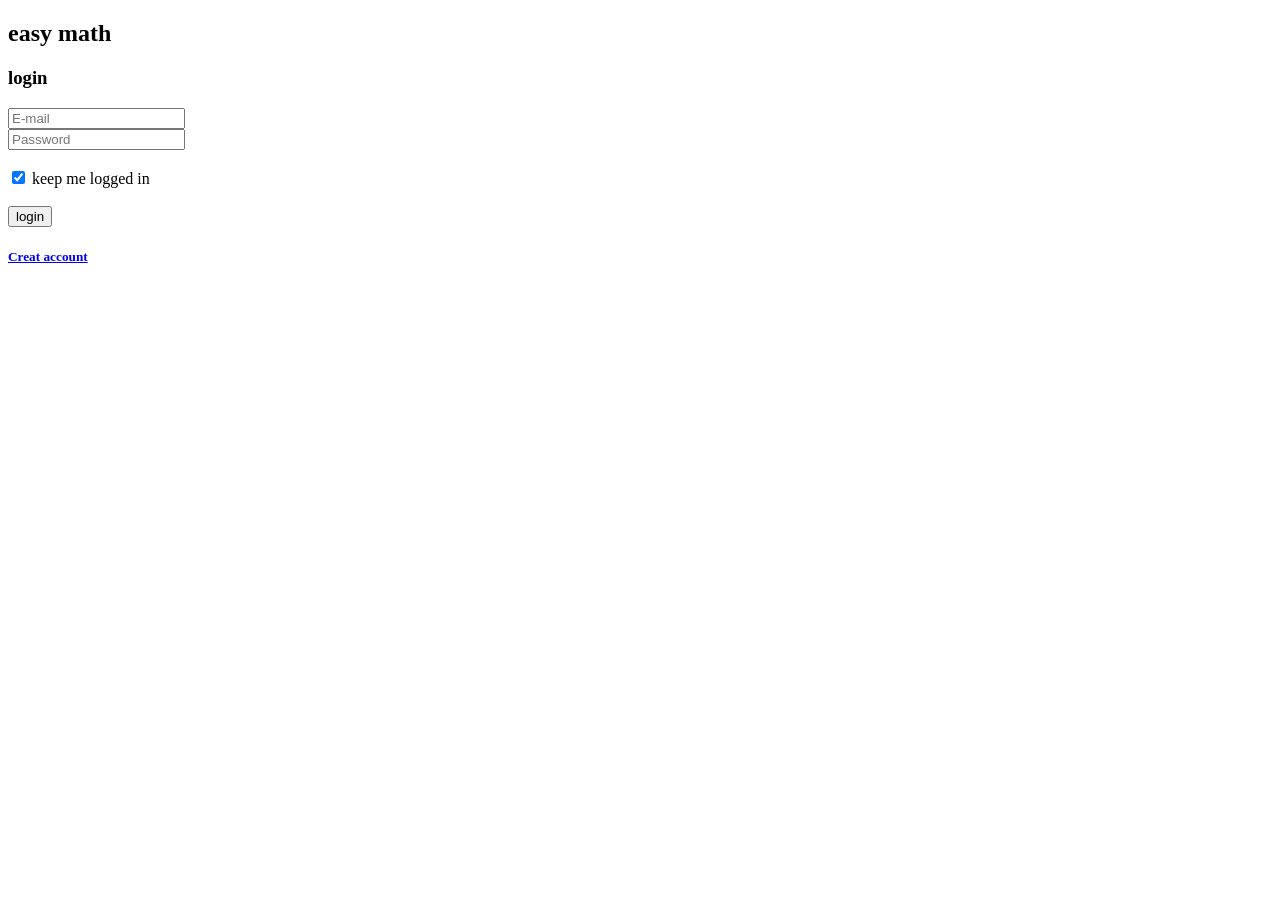
==== index.html @ ec2f64d9 "Add files via upload" ====
<!DOCTYPE html>
<html lang="en">
<head>
    <meta charset="UTF-8">
    <meta name="viewport" content="width=device-width, initial-scale=1.0">
    <title>Document</title>
    <link rel="stylesheet" href="css/style.css">
     <link rel="stylesheet" href="cdnjs.cloudflare.com/ajax/libs/font-awesome/6.5.0/css/all.min.css">
     <link rel="stylesheet" href="https:">
</head>
<body>
    


    
    <h2>easy math</h2>
    
    <div id="bng" onmouseenter="entrada()" onmouseleave="saida()">
        <h3>login</h3>
        <form action="" method="post">
            <div class="input-box">
                <i class="fa solid fa-envelope"></i>
                <input type="email" placeholder="E-mail" id="ima" required>
                <label for="ima" accesskey="A"></label>
                


            </div>
            <div class="input-box">
                <i class="fa solid fa-lock"></i>
                <input type="password" class="pass" placeholder="Password" id="senha" required><br><br>
                <label for="senha" accesskey="B"></label>
                <span id="toggleSenha1"></span>

            </div>
            <div class="options">
            <input type="checkbox" id="check" checked>
            <label for="check" accesskey="C">keep me logged in</label><br><br>
            </div>

            
                <button type="submit" onclick="login()" id="btn">login</button>
                <label for="btn" accesskey="D"></label>
            

        </form>
        <h5><a href="home.html">Creat account</a></h5>

    </div>
    
    
    

    <script src="script/script.js">
        

    </script>
    
</body>
</html>
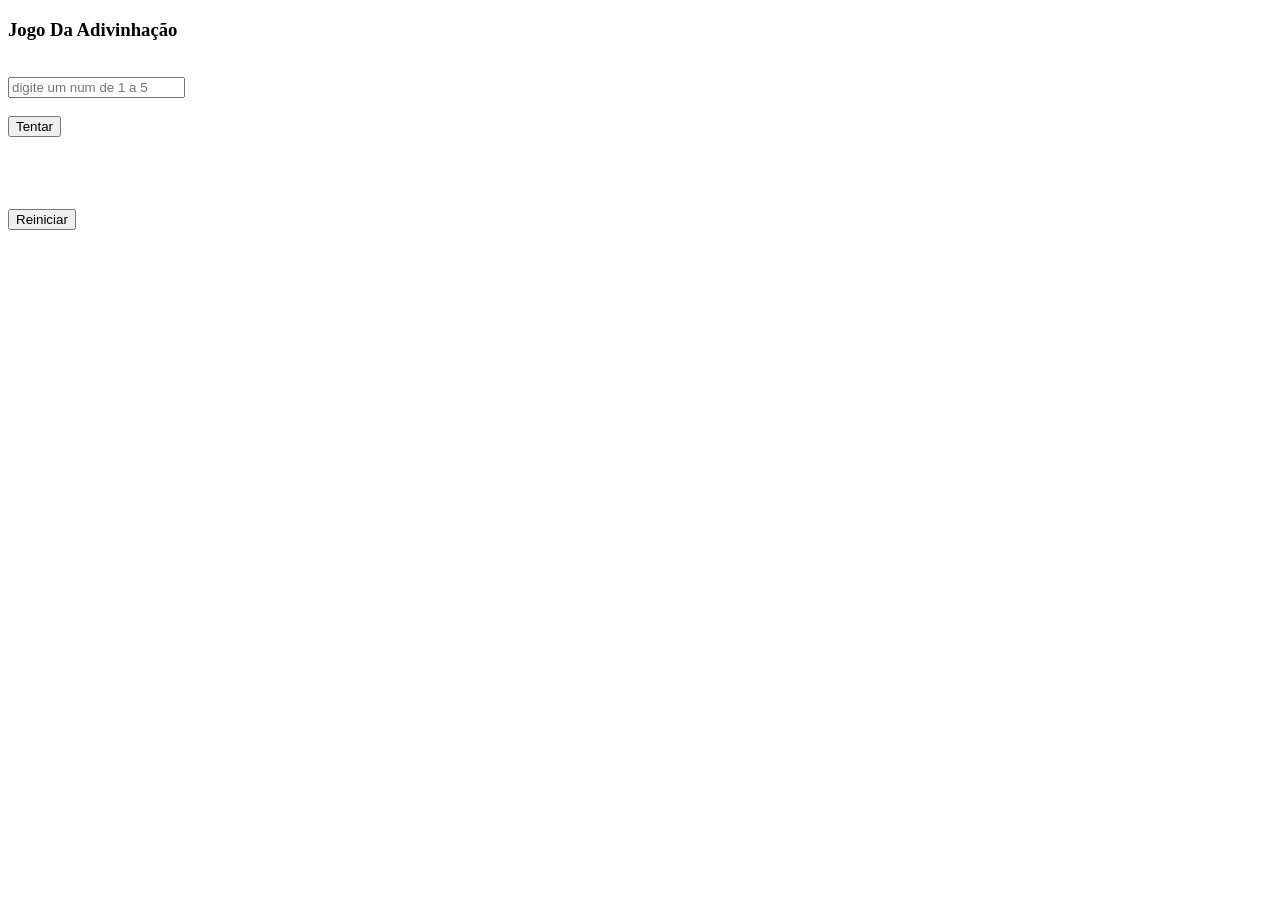
==== commit d85c57a1: "Rename jogo1.html to index.html" ====
--- a/index.html
+++ b/index.html
@@ -1,60 +1,23 @@
-<!DOCTYPE html>
-<html lang="en">
-<head>
-    <meta charset="UTF-8">
-    <meta name="viewport" content="width=device-width, initial-scale=1.0">
-    <title>Document</title>
-    <link rel="stylesheet" href="css/style.css">
-     <link rel="stylesheet" href="cdnjs.cloudflare.com/ajax/libs/font-awesome/6.5.0/css/all.min.css">
-     <link rel="stylesheet" href="https:">
-</head>
-<body>
-    
-
-
-    
-    <h2>easy math</h2>
-    
-    <div id="bng" onmouseenter="entrada()" onmouseleave="saida()">
-        <h3>login</h3>
-        <form action="" method="post">
-            <div class="input-box">
-                <i class="fa solid fa-envelope"></i>
-                <input type="email" placeholder="E-mail" id="ima" required>
-                <label for="ima" accesskey="A"></label>
-                
-
-
-            </div>
-            <div class="input-box">
-                <i class="fa solid fa-lock"></i>
-                <input type="password" class="pass" placeholder="Password" id="senha" required><br><br>
-                <label for="senha" accesskey="B"></label>
-                <span id="toggleSenha1"></span>
-
-            </div>
-            <div class="options">
-            <input type="checkbox" id="check" checked>
-            <label for="check" accesskey="C">keep me logged in</label><br><br>
-            </div>
-
-            
-                <button type="submit" onclick="login()" id="btn">login</button>
-                <label for="btn" accesskey="D"></label>
-            
-
-        </form>
-        <h5><a href="home.html">Creat account</a></h5>
-
-    </div>
-    
-    
-    
-
-    <script src="script/script.js">
-        
-
-    </script>
-    
-</body>
-</html>+<!DOCTYPE html>
+
+<html>
+<head>
+		<meta http-equiv="CONTENT-TYPE" content="text/html; charset=UTF-8">
+		<title>jogoDaAdivinhacao</title>
+		<link rel="stylesheet" href="cssDoJogo.css">
+</head>
+<body>
+		<h3>Jogo Da Adivinhação</h3><br>
+		<input type="number" id="num" placeholder="digite um num de 1 a 5"><br><br>
+		<button id="but" onclick="clicar()">Tentar</button><br><br><br>
+		<div id="res">
+				
+		</div><br><br>
+		<button onclick="reiniciar()" id="reset">Reiniciar</button>
+		
+		
+		<script src="jsDoJogo.js">
+		</script>
+		
+</body>
+</html>
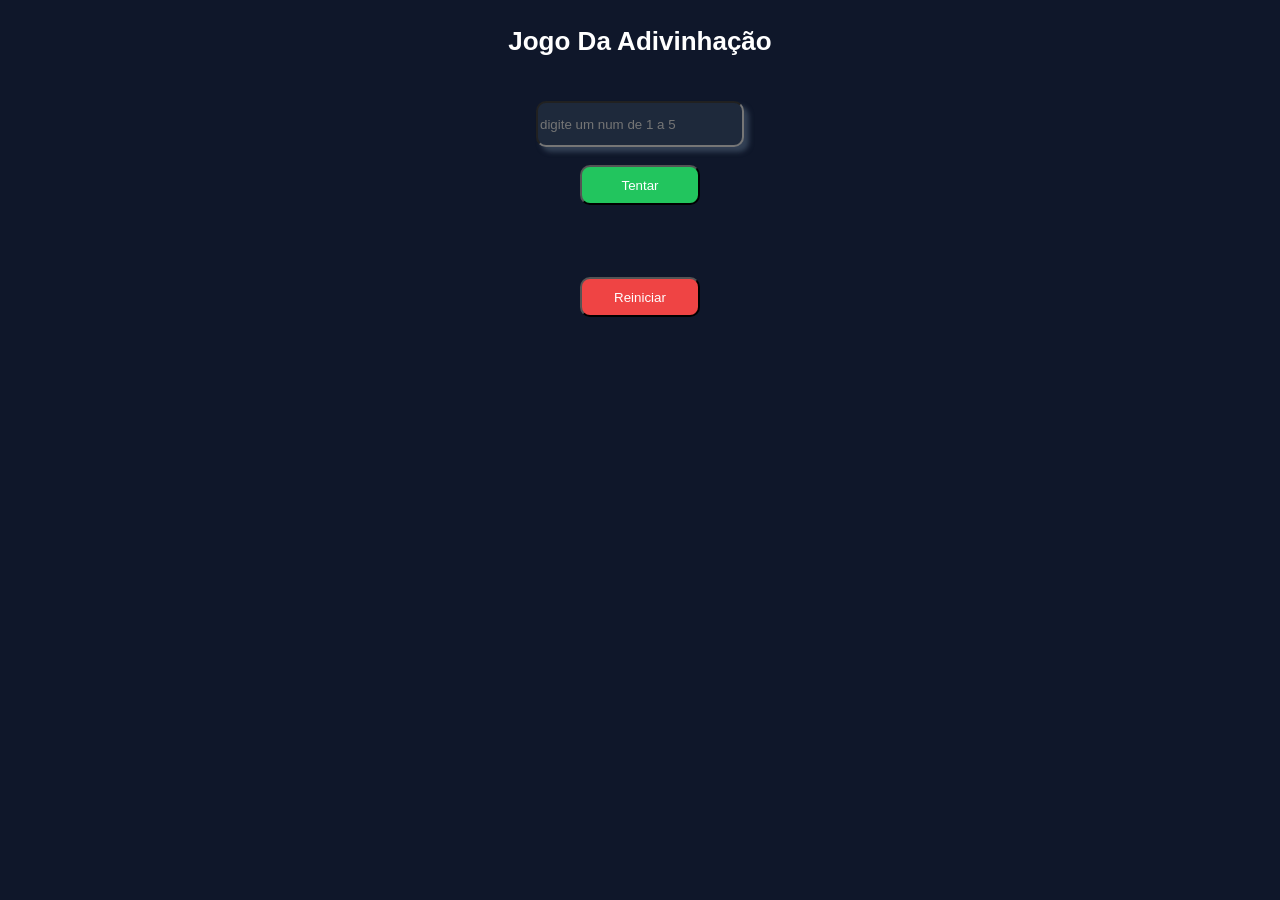
==== commit 49b2aa4c: "Update index.html" ====
--- a/index.html
+++ b/index.html
@@ -4,7 +4,42 @@
 <head>
 		<meta http-equiv="CONTENT-TYPE" content="text/html; charset=UTF-8">
 		<title>jogoDaAdivinhacao</title>
-		<link rel="stylesheet" href="cssDoJogo.css">
+		<style>
+			body{
+  background: #0f172a;
+  text-align: center;
+  font-family:Arial, sans-serif;
+}
+h3{
+  color:#ffffff;
+  font-size: 26px;
+}
+#num{
+  background: #1e293b;
+  color:#ffffff;
+  width:200px;
+  height: 40px;
+  box-shadow: 5px 5px 5px #334155;
+  border-radius: 10px;
+}
+#but{
+  background: #22c55e;
+  color:#ffffff;
+  width:120px;
+  height: 40px;
+  border-radius: 10px;
+}
+#res{
+  color:#ffffff;
+}
+#reset{
+  background: #ef4444;
+  color:#ffffff;
+  width:120px;
+  height: 40px;
+  border-radius:10px;
+}
+		</style>
 </head>
 <body>
 		<h3>Jogo Da Adivinhação</h3><br>
@@ -16,7 +51,36 @@
 		<button onclick="reiniciar()" id="reset">Reiniciar</button>
 		
 		
-		<script src="jsDoJogo.js">
+		<script >
+			let segredo = Math.floor(Math.random() * 5) + 1;
+function clicar(){
+    let res=document.getElementById("res")
+    
+    let tentativa=parseInt(document.getElementById("num").value);
+    
+    if(tentativa==segredo){
+        res.innerHTML="Certa resposta!"
+        res.style.color="green"
+    }else{
+        
+        if(tentativa<segredo){
+            res.innerHTML=" Resposta errada <br> tente um número maior!"
+        }else{
+            res.innerHTML=" Resposta errada <br> tente um número menor!"
+        }
+        res.style.color="red"
+    }
+    
+    
+}
+
+function reiniciar(){
+    let segredo = Math.floor(Math.random() * 5) + 1;
+    document.getElementById("num").value="";
+    document.getElementById("res").innerHTML="";
+}
+
+
 		</script>
 		
 </body>
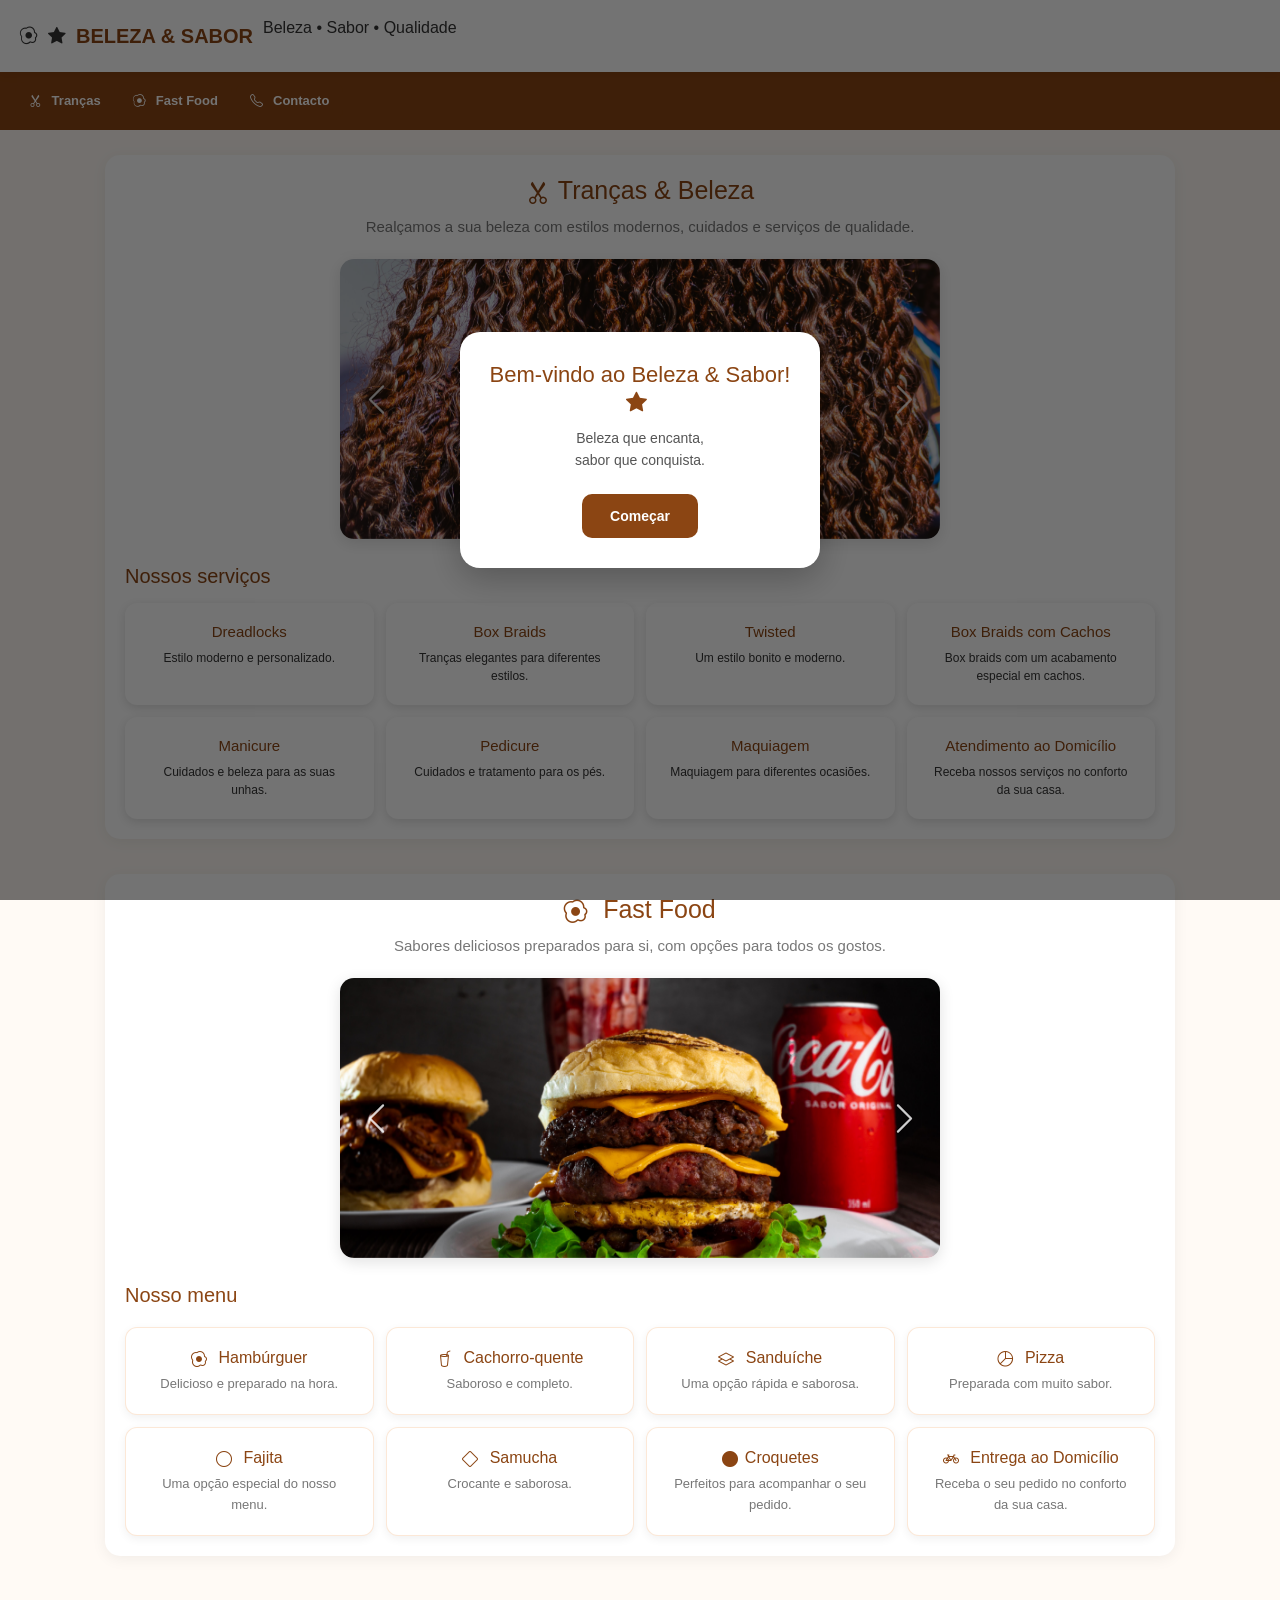
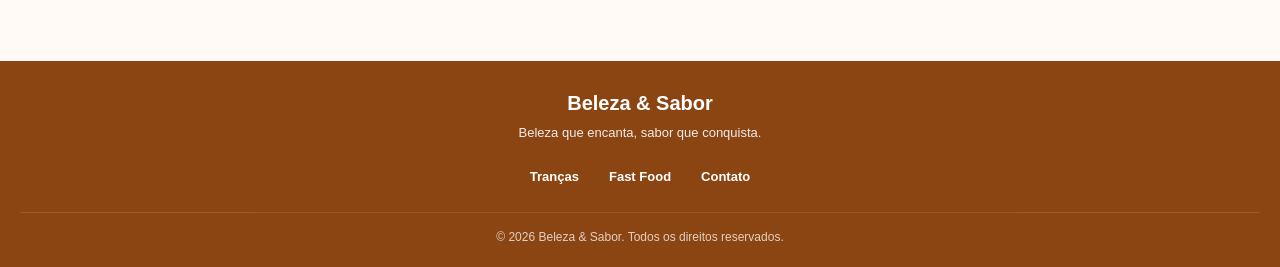
==== commit d3b9741e: "publicidade" ====
--- a/index.html
+++ b/index.html
@@ -1,87 +1,368 @@
 <!DOCTYPE html>
-
-<html>
+<html lang="pt">
+
 <head>
-		<meta http-equiv="CONTENT-TYPE" content="text/html; charset=UTF-8">
-		<title>jogoDaAdivinhacao</title>
-		<style>
-			body{
-  background: #0f172a;
-  text-align: center;
-  font-family:Arial, sans-serif;
-}
-h3{
-  color:#ffffff;
-  font-size: 26px;
-}
-#num{
-  background: #1e293b;
-  color:#ffffff;
-  width:200px;
-  height: 40px;
-  box-shadow: 5px 5px 5px #334155;
-  border-radius: 10px;
-}
-#but{
-  background: #22c55e;
-  color:#ffffff;
-  width:120px;
-  height: 40px;
-  border-radius: 10px;
-}
-#res{
-  color:#ffffff;
-}
-#reset{
-  background: #ef4444;
-  color:#ffffff;
-  width:120px;
-  height: 40px;
-  border-radius:10px;
-}
-		</style>
+    <meta charset="UTF-8">
+
+    <meta name="viewport" content="width=device-width, initial-scale=1.0">
+
+    <title>Beleza & Sabor</title>
+<link rel="stylesheet" href="dist/css1/bootstrap.min.css">
+<link rel="stylesheet" href="css/style.css">
+<link
+    rel="stylesheet"
+    href="https://cdn.jsdelivr.net/npm/bootstrap-icons@1.13.1/font/bootstrap-icons.min.css"
+>
 </head>
+
 <body>
-		<h3>Jogo Da Adivinhação</h3><br>
-		<input type="number" id="num" placeholder="digite um num de 1 a 5"><br><br>
-		<button id="but" onclick="clicar()">Tentar</button><br><br><br>
-		<div id="res">
-				
-		</div><br><br>
-		<button onclick="reiniciar()" id="reset">Reiniciar</button>
-		
-		
-		<script >
-			let segredo = Math.floor(Math.random() * 5) + 1;
-function clicar(){
-    let res=document.getElementById("res")
     
-    let tentativa=parseInt(document.getElementById("num").value);
+<header>
+
+    <div class="logo">
+        <i class="bi bi-egg-fried"></i>
+        <i class="bi bi-star-fill"></i>
+
+        <h1>BELEZA & SABOR</h1>
+
+        <p>Beleza • Sabor • Qualidade</p>
+    </div>
+
+</header>
+<nav class="menu">
+
+    <button id="btn-transas">
+        <i class="bi bi-scissors"></i>
+        Tranças
     
-    if(tentativa==segredo){
-        res.innerHTML="Certa resposta!"
-        res.style.color="green"
-    }else{
-        
-        if(tentativa<segredo){
-            res.innerHTML=" Resposta errada <br> tente um número maior!"
-        }else{
-            res.innerHTML=" Resposta errada <br> tente um número menor!"
-        }
-        res.style.color="red"
-    }
-    
-    
-}
-
-function reiniciar(){
-    let segredo = Math.floor(Math.random() * 5) + 1;
-    document.getElementById("num").value="";
-    document.getElementById("res").innerHTML="";
-}
-
-
-		</script>
-		
+    </button>
+
+    <button id="btn-fast-food">
+        <i class="bi bi-egg-fried"></i>
+         Fast Food
+    </button>
+
+    <button id="btn-contato">
+        <i class="bi bi-telephone"></i>
+         Contacto
+    </button>
+
+</nav>
+<main>
+
+    <!-- ÁREA DE TRANÇAS -->
+    <section id="trancas" class="conteudo">
+
+
+        <h2> <i class="bi bi-scissors"></i>Tranças & Beleza</h2>
+
+        <p>
+            Realçamos a sua beleza com estilos modernos,
+            cuidados e serviços de qualidade.
+        </p>
+        <div id="carouselTrancas" class="carousel slide" data-bs-ride="carousel">
+
+    <div class="carousel-inner">
+
+        <div class="carousel-item active">
+            <img src="img/trancas/tranca1.jpg.jpg"
+                 class="d-block w-100"
+                 alt="Tranças">
+        </div>
+
+        <div class="carousel-item">
+            <img src="img/trancas/tranca2.jpg.jpg"
+                 class="d-block w-100"
+                 alt="Tranças">
+        </div>
+
+        <div class="carousel-item">
+            <img src="img/trancas/tranca3.jpg.jpg"
+                 class="d-block w-100"
+                 alt="Tranças">
+        </div>
+
+    </div>
+
+    <button class="carousel-control-prev"
+            type="button"
+            data-bs-target="#carouselTrancas"
+            data-bs-slide="prev">
+
+        <span class="carousel-control-prev-icon"></span>
+        <span class="visually-hidden">Anterior</span>
+
+    </button>
+
+    <button class="carousel-control-next"
+            type="button"
+            data-bs-target="#carouselTrancas"
+            data-bs-slide="next">
+
+        <span class="carousel-control-next-icon"></span>
+        <span class="visually-hidden">Próximo</span>
+
+    </button>
+
+</div>
+
+        <h3>Nossos serviços</h3>
+        <div class="servicos-grid">
+
+    <div class="card-servico">
+        <h3>Dreadlocks</h3>
+        <p>Estilo moderno e personalizado.</p>
+    </div>
+
+    <div class="card-servico">
+        <h3>Box Braids</h3>
+        <p>Tranças elegantes para diferentes estilos.</p>
+    </div>
+
+    <div class="card-servico">
+        <h3>Twisted</h3>
+        <p>Um estilo bonito e moderno.</p>
+    </div>
+
+    <div class="card-servico">
+        <h3>Box Braids com Cachos</h3>
+        <p>Box braids com um acabamento especial em cachos.</p>
+    </div>
+
+    <div class="card-servico">
+        <h3>Manicure</h3>
+        <p>Cuidados e beleza para as suas unhas.</p>
+    </div>
+
+    <div class="card-servico">
+        <h3>Pedicure</h3>
+        <p>Cuidados e tratamento para os pés.</p>
+    </div>
+
+    <div class="card-servico">
+        <h3>Maquiagem</h3>
+        <p>Maquiagem para diferentes ocasiões.</p>
+    </div>
+
+    <div class="card-servico">
+        <h3>Atendimento ao Domicílio</h3>
+        <p>Receba nossos serviços no conforto da sua casa.</p>
+    </div>
+
+</div>
+
+      
+    </section>
+
+
+    <!-- ÁREA DE FAST FOOD -->
+    <section id="fastfood" class="conteudo">
+
+        <h2><i class="bi bi-egg-fried"></i> Fast Food</h2>
+
+        <p>
+            Sabores deliciosos preparados para si,
+            com opções para todos os gostos.
+        </p>
+        <div id="carouselFastFood" class="carousel slide" data-bs-ride="carousel">
+
+    <div class="carousel-inner">
+
+        <div class="carousel-item active">
+            <img src="img/fastfood/food1.jpg.jpg"
+                 class="d-block w-100"
+                 alt="Fast Food">
+        </div>
+
+        <div class="carousel-item">
+            <img src="img/fastfood/food2.jpg.jpg"
+                 class="d-block w-100"
+                 alt="Fast Food">
+        </div>
+
+        <div class="carousel-item">
+            <img src="img/fastfood/food3.jpg.jpg"
+                 class="d-block w-100"
+                 alt="Fast Food">
+        </div>
+
+    </div>
+
+    <button class="carousel-control-prev"
+            type="button"
+            data-bs-target="#carouselFastFood"
+            data-bs-slide="prev">
+
+        <span class="carousel-control-prev-icon"></span>
+        <span class="visually-hidden">Anterior</span>
+
+    </button>
+
+    <button class="carousel-control-next"
+            type="button"
+            data-bs-target="#carouselFastFood"
+            data-bs-slide="next">
+
+        <span class="carousel-control-next-icon"></span>
+        <span class="visually-hidden">Próximo</span>
+
+    </button>
+
+</div>
+
+        <h3>Nosso menu</h3>
+        <div class="menu-fastfood">
+
+    <div class="item-fastfood">
+        <h4><i class="bi bi-egg-fried"></i> Hambúrguer</h4>
+        <p>Delicioso e preparado na hora.</p>
+    </div>
+
+    <div class="item-fastfood">
+        <h4><i class="bi bi-cup-straw"></i> Cachorro-quente</h4>
+        <p>Saboroso e completo.</p>
+    </div>
+
+    <div class="item-fastfood">
+        <h4><i class="bi bi-layers"></i> Sanduíche</h4>
+        <p>Uma opção rápida e saborosa.</p>
+    </div>
+
+    <div class="item-fastfood">
+        <h4><i class="bi bi-pie-chart"></i> Pizza</h4>
+        <p>Preparada com muito sabor.</p>
+    </div>
+
+    <div class="item-fastfood">
+        <h4><i class="bi bi-circle"></i> Fajita</h4>
+        <p>Uma opção especial do nosso menu.</p>
+    </div>
+
+    <div class="item-fastfood">
+        <h4><i class="bi bi-diamond"></i> Samucha</h4>
+        <p>Crocante e saborosa.</p>
+    </div>
+
+    <div class="item-fastfood">
+        <h4> <i class="bi bi-circle-fill"></i>Croquetes</h4>
+        <p>Perfeitos para acompanhar o seu pedido.</p>
+    </div>
+
+    <div class="item-fastfood">
+        <h4><i class="bi bi-bicycle"></i> Entrega ao Domicílio</h4>
+        <p>Receba o seu pedido no conforto da sua casa.</p>
+    </div>
+
+</div>
+
+
+    </section>
+
+</main>
+<footer>
+    <h3>Beleza &amp; Sabor</h3>
+
+    <p>
+        Beleza que encanta, sabor que conquista.
+    </p>
+
+    <div class="footer-links">
+        <a href="#trancas">Tranças</a>
+        <a href="#fastfood">Fast Food</a>
+        <a href="#contato">Contato</a>
+    </div>
+
+    <div class="footer-copy">
+        © 2026 Beleza &amp; Sabor. Todos os direitos reservados.
+    </div>
+</footer>
+<!-- ALERTA DE BOAS-VINDAS -->
+<div id="welcomeModal" class="welcome-modal">
+
+    <div class="welcome-box">
+
+        <h2>Bem-vindo ao Beleza &amp; Sabor!<i class="bi bi-star-fill"></i> </h2>
+
+        <p>
+            Beleza que encanta,<br>
+            sabor que conquista.
+        </p>
+
+        <button id="welcomeButton">
+            Começar
+        </button>
+
+    </div>
+
+</div>
+<!-- MODAL DE CONTATO -->
+
+<div id="contactModal" class="contact-modal">
+
+    <div class="contact-box">
+
+        <button id="closeContact" class="close-contact">
+            ×
+        </button>
+
+        <h2>Fale Conosco <i class="bi bi-star-fill"></i> </h2>
+
+        <p>Como podemos ajudar?</p>
+
+        <div class="contact-options">
+           <div class="contact-options">
+
+    <a href="tel:+244944908567">
+        <button id="orderButton" type="button">
+            <i class="bi bi-telephone"></i>
+            <i class="bi bi-telephone"></i> Fazer Pedido
+        </button>
+    </a>
+
+    <button id="scheduleButton" type="button">
+    <i class="bi bi-calendar-event"></i>  Marcar Horário
+    </button>
+
+    <a href="mailto:dasilvacris@gmail.com">
+        <button id="emailButton" type="button">
+           <i class="bi bi-envelope"></i> Enviar E-mail
+        </button>
+    </a>
+
+</div> 
+
+         
+
+        </div>
+
+    </div>
+
+</div>
+<!-- MODAL MARCAR HORÁRIO -->
+
+<div id="scheduleModal" class="schedule-modal">
+
+    <div class="schedule-box">
+
+        <button id="closeSchedule" class="close-schedule" type="button">
+            ×
+        </button>
+
+        <h2>Marcar Horário</h2>
+
+        <p>
+            Para marcar um horário, entre em contacto conosco.
+        </p>
+
+        <a href="tel:+244944908567"><button id="scheduleContactButton" type="button">
+            Entrar em Contacto
+        </button></a>
+
+    </div>
+
+</div>
+<script src="dist/js1/bootstrap.bundle.min.js"></script>
+<script src="js/script.js"></script>
 </body>
-</html>
+
+</html>
--- a/css/style.css
+++ b/css/style.css
@@ -0,0 +1,1047 @@
+/* =========================================
+   BELEZA & SABOR
+   CONFIGURAÇÃO GERAL
+   ========================================= */
+
+* {
+    margin: 0;
+    padding: 0;
+    box-sizing: border-box;
+}
+
+:root {
+    --cor-principal: #8b4513;
+    --cor-secundaria: #d4a373;
+    --cor-destaque: #f4a261;
+    --cor-fundo: #fffaf5;
+    --cor-branco: #ffffff;
+    --cor-texto: #333333;
+    --cor-texto-claro: #777777;
+}
+
+html {
+    scroll-behavior: smooth;
+}
+
+body {
+    font-family: Arial, Helvetica, sans-serif;
+    background-color: var(--cor-fundo);
+    color: var(--cor-texto);
+    line-height: 1.6;
+    min-height: 100vh;
+}
+/* =========================================
+   ETAPA 2 — HEADER + LOGO
+   ========================================= */
+
+header {
+    width: 100%;
+    background-color: var(--cor-branco);
+    padding: 15px 20px;
+    box-shadow: 0 2px 10px rgba(0, 0, 0, 0.08);
+
+    display: flex;
+    align-items: center;
+    justify-content: space-between;
+
+    position: relative;
+    z-index: 1000;
+}
+
+/* Área do logo */
+
+.logo {
+    display: flex;
+    align-items: center;
+    gap: 10px;
+    text-decoration: none;
+}
+
+/* Imagem do logo */
+
+.logo img {
+    width: 48px;
+    height: 48px;
+    object-fit: cover;
+    border-radius: 50%;
+}
+
+/* Nome da empresa */
+
+.logo h1 {
+    font-size: 20px;
+    color: var(--cor-principal);
+    font-weight: 700;
+    margin: 0;
+}
+
+/* Pequena descrição do logo */
+
+.logo span {
+    display: block;
+    font-size: 11px;
+    color: var(--cor-texto-claro);
+    margin-top: 2px;
+}
+/* =========================================
+   ETAPA 3 — MENU DE NAVEGAÇÃO
+   ========================================= */
+
+nav {
+    width: 100%;
+    background-color: var(--cor-principal);
+    padding: 10px 15px;
+}
+
+nav ul {
+    list-style: none;
+    display: flex;
+    align-items: center;
+    justify-content: center;
+    gap: 8px;
+    margin: 0;
+    padding: 0;
+}
+
+nav ul li {
+    margin: 0;
+    padding: 0;
+}
+nav ul li a {
+    display: inline-flex;
+    align-items: center;
+    justify-content: center;
+
+    min-width: 120px;
+    min-height: 46px;
+
+    padding: 12px 20px;
+
+    background-color: var(--cor-branco);
+    color: var(--cor-principal);
+
+    text-decoration: none;
+
+    font-size: 15px;
+    font-weight: 700;
+
+    border: none;
+    border-radius: 14px;
+
+    box-shadow: 0 4px 12px rgba(0, 0, 0, 0.18);
+
+    transition: all 0.25s ease;
+}
+
+nav ul li a:hover {
+    background-color: var(--cor-destaque);
+    color: var(--cor-texto);
+
+    transform: translateY(-3px);
+
+    box-shadow: 0 7px 16px rgba(0, 0, 0, 0.22);
+}
+
+nav ul li a:active {
+    transform: scale(0.94);
+}
+
+/* =========================================
+   ETAPA 4 — CONTEÚDO E ESPAÇAMENTO
+   ========================================= */
+
+main {
+    width: 100%;
+    max-width: 1100px;
+    margin: 0 auto;
+    padding: 25px 15px 40px;
+}
+
+/* Cada seção do site */
+
+section {
+    width: 100%;
+    margin-bottom: 35px;
+}
+
+/* Títulos das seções */
+
+section h2 {
+    color: var(--cor-principal);
+    font-size: 25px;
+    text-align: center;
+    margin-bottom: 10px;
+}
+
+/* Texto de apresentação */
+
+section > p {
+    max-width: 700px;
+    margin: 0 auto 20px;
+    text-align: center;
+    color: var(--cor-texto-claro);
+    font-size: 15px;
+}
+
+/* Títulos menores */
+
+section h3 {
+    color: var(--cor-principal);
+    font-size: 20px;
+    margin: 25px 0 15px;
+}
+
+/* Separação visual entre áreas */
+
+.conteudo {
+    background-color: var(--cor-branco);
+    padding: 20px;
+    border-radius: 15px;
+    box-shadow: 0 3px 15px rgba(0, 0, 0, 0.06);
+}
+/* =========================================
+   ETAPA 5 — CARROSSÉIS
+   ========================================= */
+
+.carousel {
+    width: 100%;
+    max-width: 600px;
+    margin: 0 auto 25px;
+    overflow: hidden;
+    border-radius: 14px;
+    box-shadow: 0 4px 15px rgba(0, 0, 0, 0.12);
+}
+
+/* Área de cada imagem */
+
+.carousel-item {
+    height: 280px;
+}
+
+/* Imagens */
+
+.carousel-item img {
+    width: 100%;
+    height: 280px;
+    object-fit: cover;
+    display: block;
+}
+
+/* Botões anterior e próximo */
+
+.carousel-control-prev,
+.carousel-control-next {
+    width: 12%;
+    opacity: 0.8;
+    transition: opacity 0.3s ease;
+}
+
+.carousel-control-prev:hover,
+.carousel-control-next:hover {
+    opacity: 1;
+}
+
+/* Ícones das setas */
+
+.carousel-control-prev-icon,
+.carousel-control-next-icon {
+    width: 35px;
+    height: 35px;
+}
+
+/* Indicadores */
+
+.carousel-indicators {
+    margin-bottom: 10px;
+}
+
+.carousel-indicators button {
+    width: 8px;
+    height: 8px;
+    border-radius: 50%;
+    margin: 0 4px;
+}
+/* Transição suave do carrossel */
+
+.carousel-item {
+    transition: transform 0.6s ease-in-out;
+}
+
+.carousel-inner {
+    background-color: var(--cor-branco);
+    overflow: hidden;
+}
+/* =========================================
+   ETAPA 6 — SERVIÇOS DE TRANÇAS
+   ========================================= */
+
+.servicos-trancas {
+    display: grid;
+    grid-template-columns: repeat(2, 1fr);
+    gap: 12px;
+    margin-top: 20px;
+}
+
+.servico-tranca {
+    background-color: #fff;
+    padding: 16px 12px;
+    border-radius: 12px;
+    border: 1px solid rgba(139, 69, 19, 0.12);
+    box-shadow: 0 3px 10px rgba(0, 0, 0, 0.06);
+
+    text-align: center;
+
+    transition:
+        transform 0.25s ease,
+        box-shadow 0.25s ease;
+}
+
+.servico-tranca:hover {
+    transform: translateY(-3px);
+    box-shadow: 0 6px 16px rgba(0, 0, 0, 0.10);
+}
+
+.servico-tranca h4 {
+    color: var(--cor-principal);
+    font-size: 16px;
+    margin-bottom: 6px;
+}
+
+.servico-tranca p {
+    color: var(--cor-texto-claro);
+    font-size: 13px;
+    margin: 0;
+}
+
+/* Título da área de serviços */
+
+.titulo-servicos {
+    text-align: center;
+    color: var(--cor-principal);
+    font-size: 20px;
+    margin: 25px 0 15px;
+}
+/* =========================================
+   ETAPA 7 — FAST FOOD
+   ========================================= */
+
+.menu-fastfood {
+    display: grid;
+    grid-template-columns: repeat(2, 1fr);
+    gap: 12px;
+    margin-top: 20px;
+}
+
+.item-fastfood {
+    background-color: #fff;
+    padding: 16px 12px;
+    border-radius: 12px;
+    border: 1px solid rgba(244, 162, 97, 0.25);
+    box-shadow: 0 3px 10px rgba(0, 0, 0, 0.06);
+
+    text-align: center;
+
+    transition:
+        transform 0.25s ease,
+        box-shadow 0.25s ease;
+}
+
+.item-fastfood:hover {
+    transform: translateY(-3px);
+    box-shadow: 0 6px 16px rgba(0, 0, 0, 0.10);
+}
+
+.item-fastfood h4 {
+    color: var(--cor-principal);
+    font-size: 16px;
+    margin-bottom: 6px;
+}
+
+.item-fastfood p {
+    color: var(--cor-texto-claro);
+    font-size: 13px;
+    margin: 0;
+}
+
+/* Título do menu */
+
+.titulo-fastfood {
+    text-align: center;
+    color: var(--cor-principal);
+    font-size: 20px;
+    margin: 25px 0 15px;
+}
+/* =========================================
+   ETAPA 8 — BOTÕES DE AÇÃO
+   ========================================= */
+
+.acoes {
+    display: flex;
+    flex-wrap: wrap;
+    justify-content: center;
+    gap: 10px;
+    margin-top: 22px;
+}
+
+.btn-acao {
+    display: inline-flex;
+    align-items: center;
+    justify-content: center;
+    gap: 7px;
+
+    min-width: 140px;
+    padding: 11px 18px;
+
+    border: none;
+    border-radius: 10px;
+
+    background-color: var(--cor-principal);
+    color: var(--cor-branco);
+
+    font-size: 14px;
+    font-weight: 600;
+
+    text-decoration: none;
+    cursor: pointer;
+
+    box-shadow: 0 3px 10px rgba(0, 0, 0, 0.10);
+
+    transition:
+        transform 0.2s ease,
+        box-shadow 0.2s ease,
+        background-color 0.2s ease;
+}
+
+.btn-acao:hover {
+    background-color: #6f350e;
+    transform: translateY(-2px);
+    box-shadow: 0 5px 14px rgba(0, 0, 0, 0.15);
+}
+
+.btn-acao:active {
+    transform: scale(0.96);
+}
+
+/* Botão de contacto */
+
+.btn-contato {
+    background-color: var(--cor-destaque);
+    color: var(--cor-texto);
+}
+
+.btn-contato:hover {
+    background-color: #e89555;
+}
+
+/* =========================================
+   MODAL DE CONTATO
+   ========================================= */
+
+.modal-contato {
+    position: fixed;
+    inset: 0;
+
+    display: none;
+    align-items: center;
+    justify-content: center;
+
+    padding: 20px;
+
+    background-color: rgba(0, 0, 0, 0.55);
+
+    z-index: 2000;
+}
+
+.modal-contato.ativo {
+    display: flex;
+}
+
+.modal-caixa {
+    width: 100%;
+    max-width: 360px;
+
+    background-color: var(--cor-branco);
+
+    padding: 25px 20px;
+
+    border-radius: 18px;
+
+    text-align: center;
+
+    box-shadow: 0 10px 30px rgba(0, 0, 0, 0.20);
+
+    animation: aparecerModal 0.25s ease;
+}
+
+.modal-caixa h3 {
+    margin-bottom: 8px;
+    color: var(--cor-principal);
+    font-size: 22px;
+}
+
+.modal-caixa p {
+    margin-bottom: 20px;
+    color: var(--cor-texto-claro);
+    font-size: 14px;
+}
+
+.modal-opcoes {
+    display: flex;
+    flex-direction: column;
+    gap: 10px;
+}
+
+.btn-modal {
+    width: 100%;
+    padding: 12px;
+
+    border: none;
+    border-radius: 10px;
+
+    background-color: var(--cor-principal);
+    color: var(--cor-branco);
+
+    font-size: 14px;
+    font-weight: 600;
+
+    text-decoration: none;
+    cursor: pointer;
+
+    transition: transform 0.2s ease;
+}
+
+.btn-modal:hover {
+    transform: translateY(-2px);
+}
+
+.btn-fechar {
+    margin-top: 15px;
+
+    background: transparent;
+    border: none;
+
+    color: var(--cor-texto-claro);
+
+    font-size: 14px;
+    cursor: pointer;
+}
+
+/* Animação do modal */
+
+@keyframes aparecerModal {
+    from {
+        opacity: 0;
+        transform: scale(0.92);
+    }
+
+    to {
+        opacity: 1;
+        transform: scale(1);
+    }
+
+}
+/* =========================================
+   ETAPA 9 — RODAPÉ
+   ========================================= */
+
+footer {
+    width: 100%;
+    background-color: var(--cor-principal);
+    color: var(--cor-branco);
+
+    padding: 30px 20px 20px;
+
+    text-align: center;
+
+    margin-top: 30px;
+}
+
+footer h3 {
+    margin-bottom: 8px;
+
+    font-size: 20px;
+    font-weight: 700;
+}
+
+footer p {
+    margin: 5px 0;
+
+    font-size: 13px;
+    line-height: 1.5;
+
+    opacity: 0.9;
+}
+
+.footer-links {
+    display: flex;
+    justify-content: center;
+    align-items: center;
+
+    flex-wrap: wrap;
+
+    gap: 10px;
+
+    margin: 18px 0;
+}
+
+.footer-links a {
+    color: var(--cor-branco);
+
+    text-decoration: none;
+
+    font-size: 13px;
+    font-weight: 600;
+
+    padding: 6px 10px;
+
+    transition:
+        color 0.2s ease,
+        transform 0.2s ease;
+}
+
+.footer-links a:hover {
+    color: var(--cor-destaque);
+
+    transform: translateY(-2px);
+}
+
+.footer-copy {
+    padding-top: 15px;
+
+    margin-top: 15px;
+
+    border-top: 1px solid rgba(255, 255, 255, 0.15);
+
+    font-size: 12px;
+
+    opacity: 0.75;
+}
+/* GRID DOS SERVIÇOS DE TRANÇAS */
+
+.servicos-grid {
+    display: grid;
+    grid-template-columns: repeat(2, 1fr);
+    gap: 12px;
+    width: 100%;
+    margin-top: 15px;
+}
+
+.card-servico {
+    background-color: var(--cor-branco);
+    padding: 15px;
+    border-radius: 12px;
+    box-shadow: 0 3px 10px rgba(0, 0, 0, 0.12);
+
+    text-align: center;
+}
+
+.card-servico h3 {
+    margin: 0 0 8px;
+    font-size: 15px;
+    color: var(--cor-principal);
+}
+
+.card-servico p {
+    margin: 0;
+    font-size: 12px;
+    line-height: 1.5;
+}
+/* =========================================
+   ETAPA 10 — RESPONSIVIDADE
+   ========================================= */
+
+/* TABLETS */
+@media (min-width: 600px) {
+
+    .servicos-grid,
+    .menu-fastfood {
+        grid-template-columns: repeat(3, 1fr);
+    }
+
+}
+
+
+/* COMPUTADORES */
+@media (min-width: 900px) {
+
+    .servicos-grid,
+    .menu-fastfood {
+        grid-template-columns: repeat(4, 1fr);
+    }
+
+    .card-servico,
+    .item-fastfood {
+        padding: 20px;
+    }
+
+}
+
+
+/* TELAS GRANDES */
+@media (min-width: 1200px) {
+
+    .servicos-grid,
+    .menu-fastfood {
+        max-width: 1100px;
+        margin-left: auto;
+        margin-right: auto;
+    }
+
+}
+/* =========================================
+   PASSO 1 — ALERTA DE BOAS-VINDAS
+   ========================================= */
+
+.welcome-modal {
+    position: fixed;
+    inset: 0;
+
+    display: flex;
+    justify-content: center;
+    align-items: center;
+
+    background: rgba(0, 0, 0, 0.55);
+
+    z-index: 9999;
+
+    padding: 20px;
+}
+
+.welcome-box {
+    width: 100%;
+    max-width: 360px;
+
+    background: var(--cor-branco);
+
+    padding: 30px 22px;
+
+    border-radius: 20px;
+
+    text-align: center;
+
+    box-shadow: 0 10px 35px rgba(0, 0, 0, 0.25);
+}
+
+.welcome-box h2 {
+    margin: 0 0 12px;
+
+    color: var(--cor-principal);
+
+    font-size: 22px;
+}
+
+.welcome-box p {
+    margin: 0 0 22px;
+
+    color: #555;
+
+    font-size: 14px;
+
+    line-height: 1.6;
+}
+
+#welcomeButton {
+    border: none;
+
+    padding: 11px 28px;
+
+    border-radius: 10px;
+
+    background: var(--cor-principal);
+
+    color: var(--cor-branco);
+
+    font-size: 14px;
+    font-weight: 600;
+
+    cursor: pointer;
+
+    transition: transform 0.2s ease,
+                opacity 0.2s ease;
+}
+
+#welcomeButton:hover {
+    opacity: 0.9;
+}
+
+#welcomeButton:active {
+    transform: scale(0.95);
+}
+/* =========================================
+   PASSO 2 — PAINEL DE CONTATO
+   ========================================= */
+
+.contact-modal {
+    position: fixed;
+    inset: 0;
+
+    display: none;
+    justify-content: center;
+    align-items: center;
+
+    background: rgba(0, 0, 0, 0.55);
+
+    z-index: 9998;
+
+    padding: 20px;
+}
+
+.contact-box {
+    position: relative;
+
+    width: 100%;
+    max-width: 360px;
+
+    background: var(--cor-branco);
+
+    padding: 30px 22px;
+
+    border-radius: 20px;
+
+    text-align: center;
+
+    box-shadow: 0 10px 35px rgba(0, 0, 0, 0.25);
+}
+
+.contact-box h2 {
+    margin: 0 0 8px;
+
+    color: var(--cor-principal);
+
+    font-size: 22px;
+}
+
+.contact-box > p {
+    margin: 0 0 22px;
+
+    color: #666;
+
+    font-size: 14px;
+}
+
+.close-contact {
+    position: absolute;
+
+    top: 10px;
+    right: 12px;
+
+    width: 32px;
+    height: 32px;
+
+    border: none;
+    border-radius: 50%;
+
+    background: transparent;
+
+    color: #777;
+
+    font-size: 24px;
+    line-height: 1;
+
+    cursor: pointer;
+}
+
+.close-contact:hover {
+    background: #f1f1f1;
+}
+
+.contact-options {
+    display: flex;
+    flex-direction: column;
+
+    gap: 12px;
+}
+
+.contact-options button {
+    width: 100%;
+
+    padding: 13px 15px;
+
+    border: none;
+    border-radius: 12px;
+
+    background: var(--cor-principal);
+
+    color: var(--cor-branco);
+
+    font-size: 14px;
+    font-weight: 600;
+
+    cursor: pointer;
+
+    transition:
+        transform 0.2s ease,
+        opacity 0.2s ease;
+}
+
+.contact-options button:hover {
+    opacity: 0.9;
+}
+
+.contact-options button:active {
+    transform: scale(0.97);
+}
+#btn-transas,
+#btn-fast-food,
+#btn-contato {
+    border: none;
+    border-radius: 10px;
+    padding: 9px 14px;
+    background: var(--cor-principal);
+    color: var(--cor-branco);
+    font-size: 13px;
+    font-weight: 600;
+    cursor: pointer;
+    transition: transform 0.2s ease, opacity 0.2s ease;
+}
+
+#btn-transas:hover,
+#btn-fast-food:hover,
+#btn-contato:hover {
+    opacity: 0.9;
+}
+
+#btn-transas:active,
+#btn-fast-food:active,
+#btn-contato:active {
+    transform: scale(0.95);
+}
+ /* =========================================
+    PASSO 5 — MODAL MARCAR HORÁRIO
+    ========================================= */
+
+.schedule-modal {
+    position: fixed;
+    inset: 0;
+
+    display: none;
+    justify-content: center;
+    align-items: center;
+
+    background: rgba(0, 0, 0, 0.55);
+
+    z-index: 9997;
+
+    padding: 20px;
+}
+
+.schedule-box {
+    position: relative;
+
+    width: 100%;
+    max-width: 360px;
+
+    background: var(--cor-branco);
+
+    padding: 30px 22px;
+
+    border-radius: 20px;
+
+    text-align: center;
+
+    box-shadow: 0 10px 35px rgba(0, 0, 0, 0.25);
+}
+
+.schedule-box h2 {
+    margin: 0 0 12px;
+
+    color: var(--cor-principal);
+
+    font-size: 22px;
+}
+
+.schedule-box p {
+    margin: 0 0 22px;
+
+    color: #666;
+
+    font-size: 14px;
+
+    line-height: 1.6;
+}
+
+.close-schedule {
+    position: absolute;
+
+    top: 10px;
+    right: 12px;
+
+    width: 32px;
+    height: 32px;
+
+    border: none;
+    border-radius: 50%;
+
+    background: transparent;
+
+    color: #777;
+
+    font-size: 24px;
+
+    cursor: pointer;
+}
+
+.close-schedule:hover {
+    background: #f1f1f1;
+}
+
+#scheduleContactButton {
+    width: 100%;
+
+    padding: 13px 15px;
+
+    border: none;
+    border-radius: 12px;
+
+    background: var(--cor-principal);
+
+    color: var(--cor-branco);
+
+    font-size: 14px;
+    font-weight: 600;
+
+    cursor: pointer;
+
+    transition:
+        transform 0.2s ease,
+        opacity 0.2s ease;
+}
+
+#scheduleContactButton:hover {
+    opacity: 0.9;
+}
+
+#scheduleContactButton:active {
+    transform: scale(0.97);
+}
+/* =================================
+   ÍCONES — AJUSTE PROFISSIONAL
+   ================================= */
+
+i.bi {
+    font-size: 1.1em;
+    line-height: 1;
+    vertical-align: middle;
+    display: inline-block;
+}
+
+/* Ícones dos títulos */
+h2 i.bi {
+    margin-right: 8px;
+    font-size: 0.95em;
+}
+
+/* Ícones dos botões */
+button i.bi,
+a i.bi {
+    margin-right: 6px;
+    font-size: 1em;
+    vertical-align: -1px;
+}
+
+/* Ícones dos serviços */
+h4 i.bi {
+    margin-right: 7px;
+    font-size: 1em;
+    vertical-align: middle;
+}
